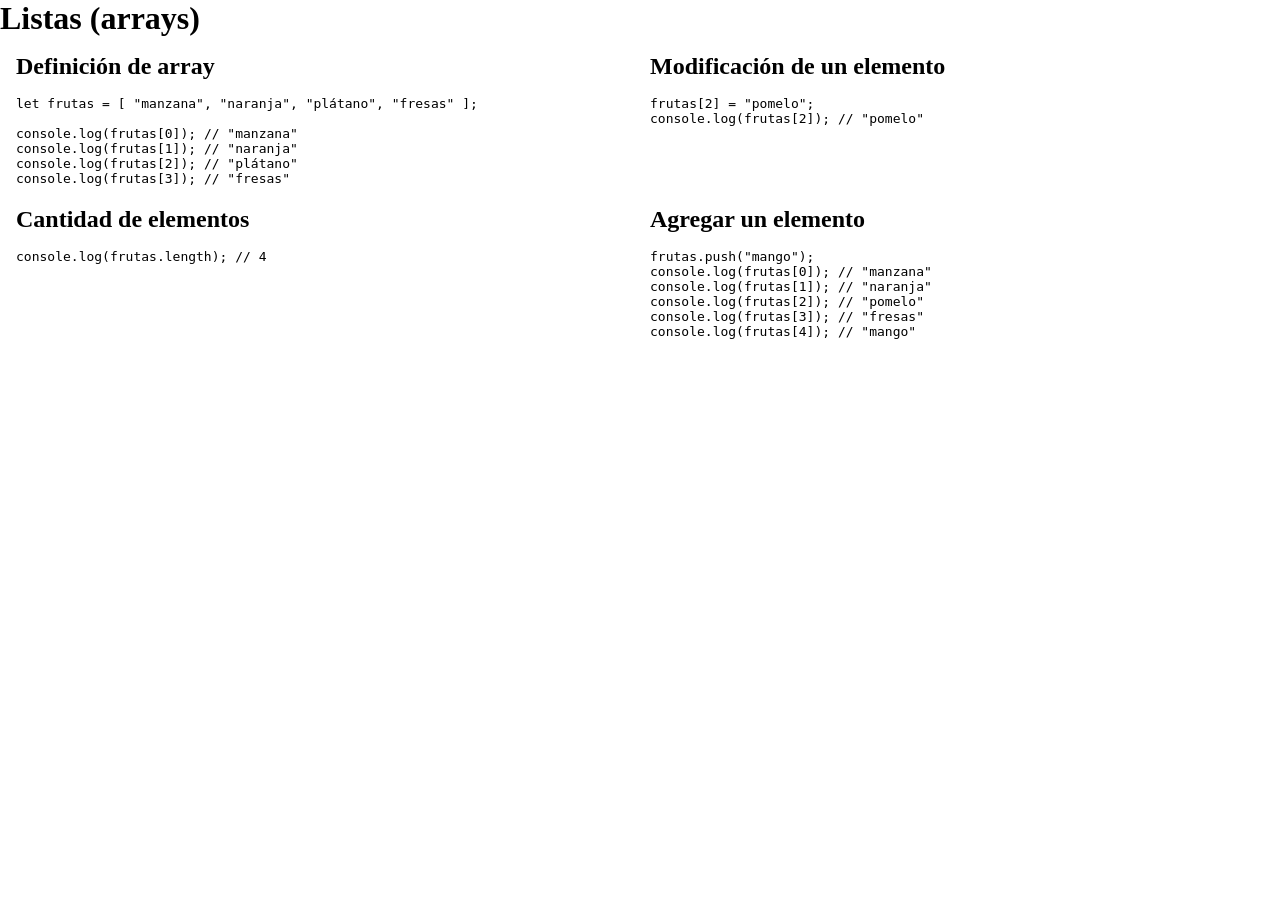
==== ejemplos/arrays/index.html @ 184d3262 "Merge branch 'Programacion-Web-Full-Stack-PCom:main' into main" ====
<!doctype html>
<html lang="en">
  <head>
    <meta charset="UTF-8" />
    <meta name="viewport" content="width=device-width, initial-scale=1.0" />
    <link rel="stylesheet" href="style.css" />
    <link rel="stylesheet" href="../javascript.css" />
    <title>Listas (arrays)</title>
  </head>
  <body>
    <h1>Listas (arrays)</h1>

    <main>
      <article>
        <h2>Definición de array</h2>
        <pre><code><span class="keyword">let</span> <span class="variable">frutas</span> = [ <span class="string">"manzana"</span>, <span class="string">"naranja"</span>, <span class="string">"plátano"</span>, <span class="string">"fresas"</span> ];

<span class="keyword">console</span>.<span class="property">log</span>(<span class="variable">frutas</span>[0]); <span class="comment">// "manzana"</span>
<span class="keyword">console</span>.<span class="property">log</span>(<span class="variable">frutas</span>[1]); <span class="comment">// "naranja"</span>
<span class="keyword">console</span>.<span class="property">log</span>(<span class="variable">frutas</span>[2]); <span class="comment">// "plátano"</span>
<span class="keyword">console</span>.<span class="property">log</span>(<span class="variable">frutas</span>[3]); <span class="comment">// "fresas"</span>
</code></pre>
      </article>

      <article>
        <h2>Modificación de un elemento</h2>
        <pre><code><span class="variable">frutas</span>[2] = <span class="string">"pomelo"</span>;
<span class="keyword">console</span>.<span class="property">log</span>(<span class="variable">frutas</span>[2]); <span class="comment">// "pomelo"</span></code></pre>
      </article>

      <article>
        <h2>Cantidad de elementos</h2>
        <pre><code><span class="keyword">console</span>.<span class="property">log</span>(<span class="variable">frutas</span><span class="keyword">.length</span>); <span class="comment">// 4</span></code></pre>
      </article>

      <article>
        <h2>Agregar un elemento</h2>
        <pre><code><span class="variable">frutas</span>.<span class="keyword">push</span>(<span class="string">"mango"</span>);
<span class="keyword">console</span>.<span class="property">log</span>(<span class="variable">frutas</span>[0]); <span class="comment">// "manzana"</span>
<span class="keyword">console</span>.<span class="property">log</span>(<span class="variable">frutas</span>[1]); <span class="comment">// "naranja"</span>
<span class="keyword">console</span>.<span class="property">log</span>(<span class="variable">frutas</span>[2]); <span class="comment">// "pomelo"</span>
<span class="keyword">console</span>.<span class="property">log</span>(<span class="variable">frutas</span>[3]); <span class="comment">// "fresas"</span>
<span class="keyword">console</span>.<span class="property">log</span>(<span class="variable">frutas</span>[4]); <span class="comment">// "mango"</span>
</code></pre>
      </article>
    </main>
  </body>

  <script>
    let frutas = ["manzana", "naranja", "plátano", "fresas"];

    console.log(frutas[0]); // "manzana"
    console.log(frutas[1]); // "naranja"
    console.log(frutas[2]); // "plátano"
    console.log(frutas[3]); // "fresas"

    console.log("------------------");

    frutas[2] = "pomelo";
    console.log(frutas[0]); // "manzana
    console.log(frutas[1]); // "pomelo"
    console.log(frutas[2]); // "plátano"
    console.log(frutas[3]); // "fresas"

    console.log("------------------");

    console.log(frutas.length);

    console.log("------------------");

    frutas.push("mango");
    console.log(frutas[0]); // "manzana
    console.log(frutas[1]); // "pomelo"
    console.log(frutas[2]); // "plátano"
    console.log(frutas[3]); // "fresas"
    console.log(frutas[4]); // "mango"
  </script>
</html>
---- ejemplos/arrays/style.css ----
* {
  margin: 0;
  padding: 0;
  box-sizing: border-box;
}

main {
  width: fit-content;
  max-width: 1500px;
  margin-inline: auto;
  margin-bottom: 5rem;
  padding: 0 1rem;

  display: grid;
  gap: 20px;
}

h1,
h2 {
  margin-bottom: 1rem;
}

article {
  width: 100%;
  max-width: 700px;
  flex: 1;
}

@media screen and (min-width: 1000px) {
  main {
    width: auto;
    grid-template-columns: 1fr 1fr;
  }
}
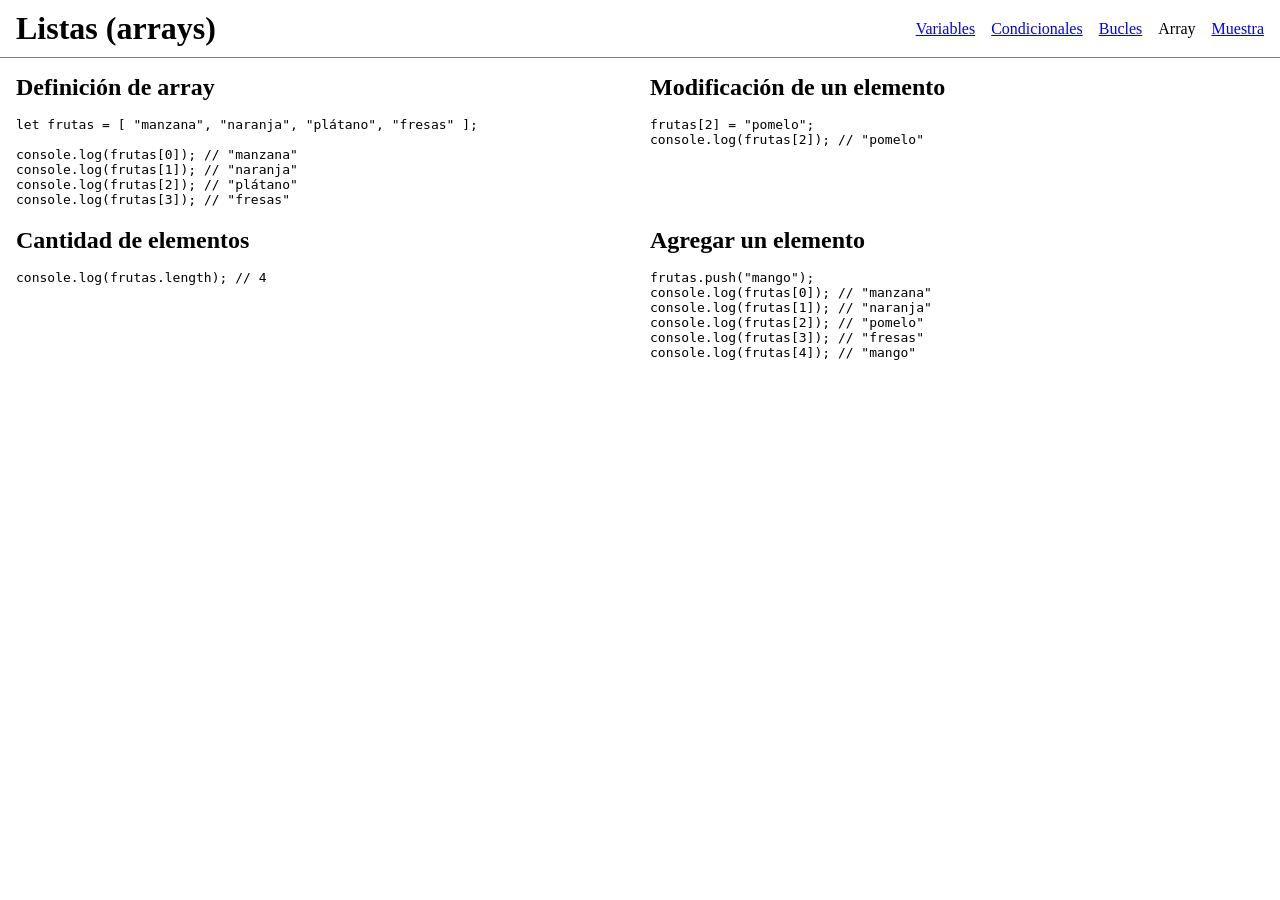
==== commit bc99df63: "Merge branch 'Programacion-Web-Full-Stack-PCom:main' into main" ====
--- a/ejemplos/arrays/index.html
+++ b/ejemplos/arrays/index.html
@@ -3,12 +3,22 @@
   <head>
     <meta charset="UTF-8" />
     <meta name="viewport" content="width=device-width, initial-scale=1.0" />
-    <link rel="stylesheet" href="style.css" />
     <link rel="stylesheet" href="../javascript.css" />
+    <link rel="stylesheet" href="../globalStyle.css" />
     <title>Listas (arrays)</title>
   </head>
   <body>
-    <h1>Listas (arrays)</h1>
+    <header>
+      <h1>Listas (arrays)</h1>
+
+      <nav>
+        <a href="../variables/">Variables</a>
+        <a href="../condicionales/">Condicionales</a>
+        <a href="../bucles/">Bucles</a>
+        <span>Array</span>
+        <a href="../muestra/">Muestra</a>
+      </nav>
+    </header>
 
     <main>
       <article>
--- a/ejemplos/globalStyle.css
+++ b/ejemplos/globalStyle.css
@@ -0,0 +1,47 @@
+* {
+  margin: 0;
+  padding: 0;
+  box-sizing: border-box;
+}
+
+header {
+  display: flex;
+  justify-content: space-between;
+  align-items: center;
+  padding: 10px 1rem;
+  border-bottom: 1px solid gray;
+  margin-bottom: 1rem;
+}
+
+nav {
+  display: flex;
+  gap: 1rem;
+}
+
+main {
+  width: fit-content;
+  max-width: 1500px;
+  margin-inline: auto;
+  margin-bottom: 5rem;
+  padding: 0 1rem;
+
+  display: grid;
+  gap: 20px;
+}
+
+h2 {
+  margin-bottom: 1rem;
+}
+
+article {
+  width: 100%;
+  max-width: 700px;
+  flex: 1;
+}
+
+@media screen and (min-width: 1000px) {
+  main {
+    width: auto;
+    grid-template-columns: 1fr 1fr;
+  }
+}
